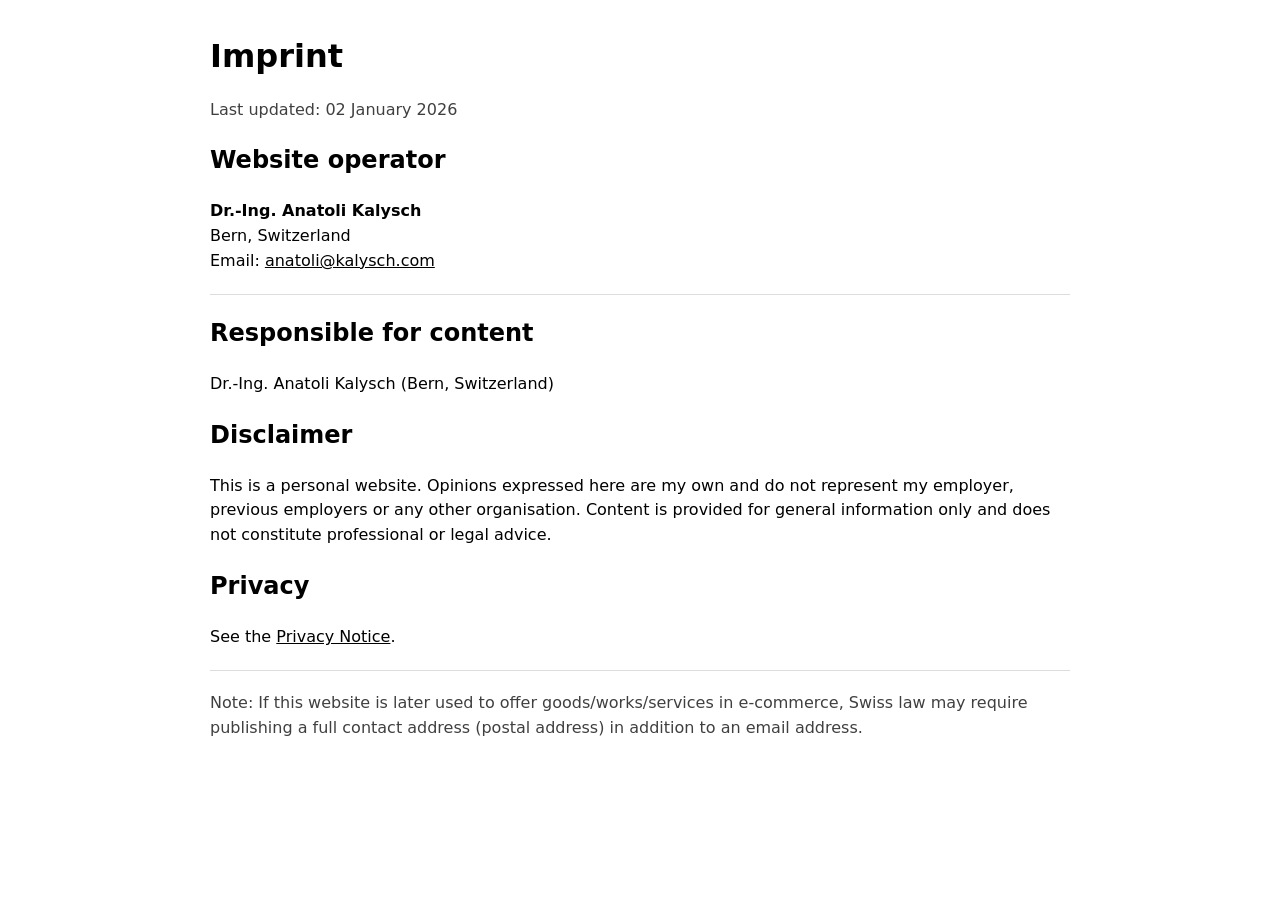
==== imprint.html @ 13df998e "Create imprint.html with website operator details" ====
<!doctype html>
<html lang="en">
<head>
  <meta charset="utf-8" />
  <meta name="viewport" content="width=device-width, initial-scale=1" />
  <title>Imprint</title>
  <meta name="robots" content="noindex, nofollow" />
  <style>
    body { font-family: system-ui, -apple-system, Segoe UI, Roboto, Arial, sans-serif; margin: 0; line-height: 1.55; }
    .wrap { max-width: 860px; margin: 0 auto; padding: 32px 18px; }
    h1 { margin: 0 0 8px; }
    .muted { opacity: .75; }
    hr { border: 0; border-top: 1px solid #ddd; margin: 20px 0; }
    a { color: inherit; }
    code { background: #f4f4f4; padding: 2px 6px; border-radius: 6px; }
  </style>
</head>
<body>
  <main class="wrap">
    <h1>Imprint</h1>
    <p class="muted">Last updated: 02 January 2026</p>

    <h2>Website operator</h2>
    <p>
      <strong>Dr.-Ing. Anatoli Kalysch</strong><br>
      Bern, Switzerland<br>
      Email: <a href="mailto:anatoli@kalysch.com">anatoli@kalysch.com</a>
    </p>

    <hr>

    <h2>Responsible for content</h2>
    <p>
      Dr.-Ing. Anatoli Kalysch (Bern, Switzerland)
    </p>

    <h2>Disclaimer</h2>
    <p>
      This is a personal website. Opinions expressed here are my own and do not represent my employer, previous employers or any other organisation.
      Content is provided for general information only and does not constitute professional or legal advice.
    </p>

    <h2>Privacy</h2>
    <p>
      See the <a href="privacy.html">Privacy Notice</a>.
    </p>

    <hr>

    <p class="muted">
      Note: If this website is later used to offer goods/works/services in e-commerce, Swiss law may require publishing a full
      contact address (postal address) in addition to an email address.
    </p>
  </main>
</body>
</html>
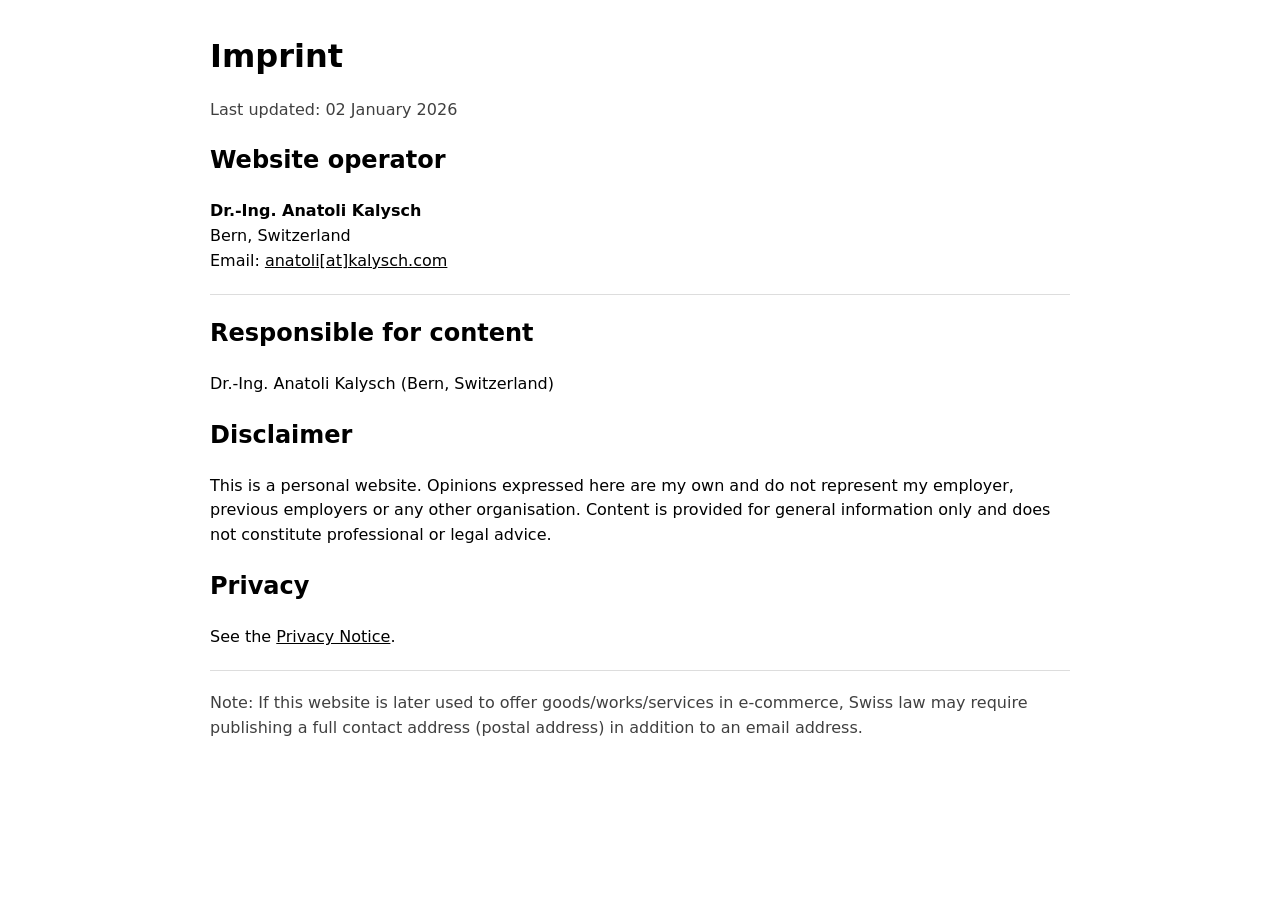
==== commit cd476411: "Update email format in imprint.html" ====
--- a/imprint.html
+++ b/imprint.html
@@ -24,7 +24,7 @@
     <p>
       <strong>Dr.-Ing. Anatoli Kalysch</strong><br>
       Bern, Switzerland<br>
-      Email: <a href="mailto:anatoli@kalysch.com">anatoli@kalysch.com</a>
+      Email: <a href="mailto:anatoli@kalysch.com">anatoli[at]kalysch.com</a>
     </p>
 
     <hr>
